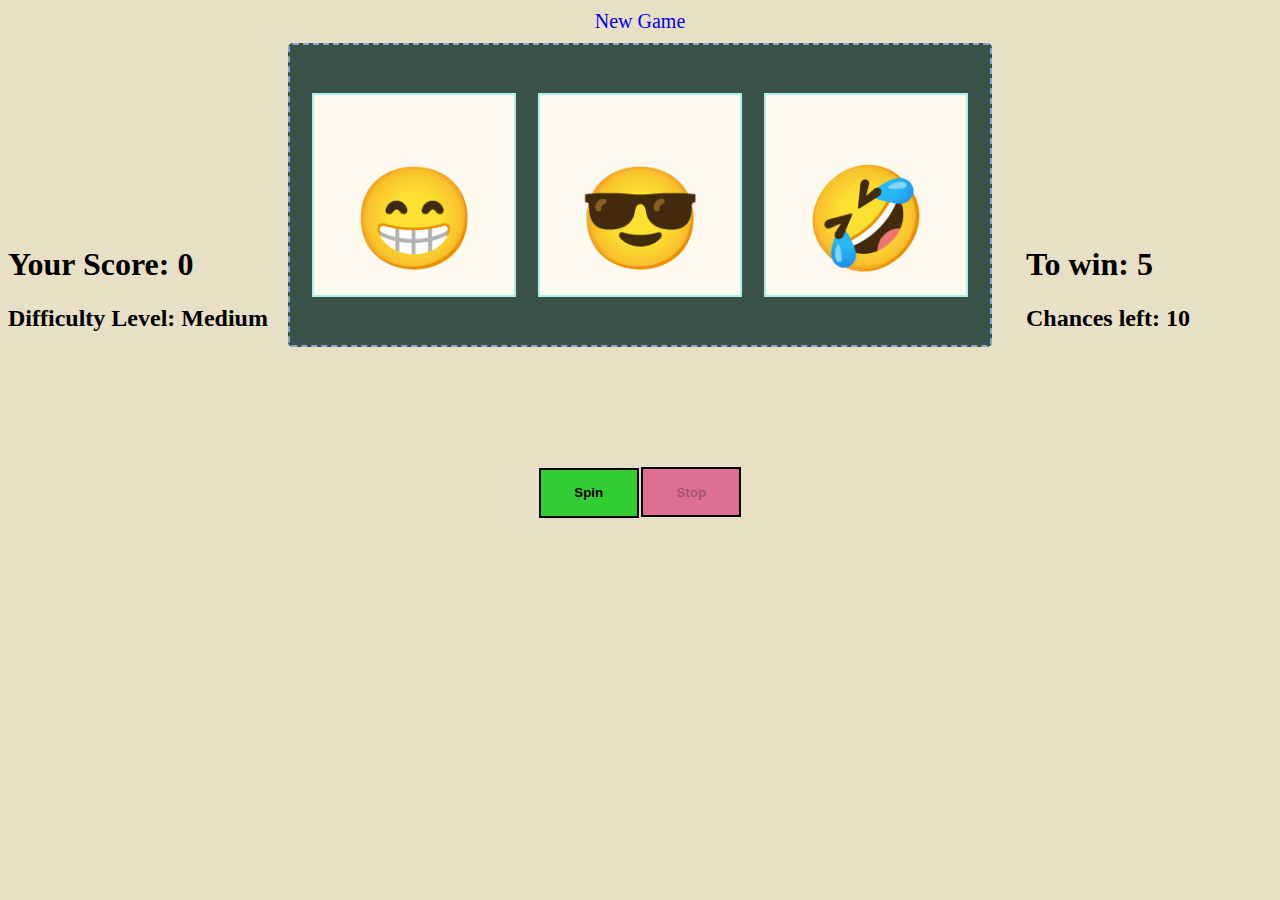
==== game.html @ d19b077f "Renamed the file names in correct order" ====
<!DOCTYPE html>
<html lang="en">

<head>
    <meta charset="UTF-8">
    <meta name="viewport" content="width=device-width, initial-scale=1.0">
    <title>Game by Ritwik</title>
    <link rel="stylesheet" href="game.css">
    <script async defer src="./game.js"></script>
</head>

<body>
    <a href="./menu.html" id="back">New Game</a>
    <div>
        <div class="machine">
            <div class="slot" id="slot1">
                <div class="value" id="value1">😁</div>
            </div>
            <div class="slot" id="slot2">
                <div class="value" id="value2">😎</div>
            </div>
            <div class="slot" id="slot3">
                <div class="value" id="value3">🤣</div>
            </div>

        </div>
    </div>
    <div class="button">
        <button id="btnSpin">
            Spin
        </button>
        <button id="btnStop">
            Stop
        </button>
    </div>
    <div class="left">
        <h1 id="score">Your Score:0</h1>
        <h2 id="difficulty">Difficulty Level:Easy</h2>
    </div>
    <div class="right">
        <h1 id="toWin">To win:0</h1>
        <h2 id="chances">Chances left:0</h2>
    </div>

</body>

</html>
---- game.css ----
:root{
    --speed:5;
}
body{
    background-color:#e7dfc6;
}
.machine{
    
    background-color:#3B5249;
    border-radius: 5px;
    border: dashed 2px #8EA4D2;
    height: 300px;
    width: 700px;
    margin: auto;
    margin-top: 10px;
    display: flex;
    justify-content: space-evenly;
    align-items: center;
    animation: welcomeanimation 1s 1;
    animation-fill-mode: forwards;
}

.slot{
    width: 200px;
    height: 200px;
    background-color: floralwhite;
    border:paleturquoise solid 2px;
    text-align: center;
    font-size: 100px;
    line-height: 250px;
    overflow: hidden;
}

.slot > .value{
    /* animations cannot be applied to inline elements , therefore change the display to inline block */
    /* display: inline-block;   */
    /* position: relative; */
    animation-name: slotspin;
    animation-duration: calc(1s/var(--speed));
    animation-iteration-count: infinite;
    animation-timing-function: linear;
    animation-play-state: paused; 
    
}




.button{
    font-size: 10px;
    border-radius: 5px;
    
    text-align: center;
    
    margin: 20px;
}
#btnSpin{
    position: relative;
    font-weight: bold;
    background-color: limegreen;
    padding: 5px; 
    height: 50px;
    line-height: 22px;
    width: 100px;
    border:black 2px solid;
    top: 100px;
}
#btnSpin:hover{
    font-weight: bold;
    background-color: darkgreen;
}


#btnStop{
    position: relative;
    top: 100px;
    font-weight: bold;
    background-color: palevioletred;
    padding: 1px;
    height: 50px;
    width: 100px;
    border:black 2px solid;
}
#btnStop:hover{
    background-color: darkred;
}

#btnResume{
    
    font-weight: bold;
    background-color: palevioletred;
    padding: 1px;
    height: 50px;
    width: 100px;
    border:black 2px solid;
}
#btnResume:hover{
    background-color: darkred;
}

#back{
    display: block;
    text-align: center;
    text-decoration: none;
    font-size: 20px;
    margin: 10px;
}
#back:hover{
    color: darkred;
}

.left{
    position:absolute;
    top: 25vh;
}
.right{
    position: absolute;
    top: 25vh;
    right: 10vh;
}

@keyframes slotspin{
    0%{
        transform: translateY(-15px);
    }
    0.1%{
        transform: translateY(-300px);
    }
    100%{
        transform: translateY(300px);
    }
}

@keyframes spinstopping{
    0%{
        transform: translateY(-100px);
    }
    100%{
        transform: translateY(-15px);
    }
}

@keyframes welcomeanimation{
    0%{
        transform: translateY(-500px);
    }
    100%{
        transform: translateY(100px);
    }
}

@media (max-width:1200px){
    body{
    }
    h1{
        font-size: 25px;
        margin-bottom: 0px;
        text-align: center;
    }
    h2{
        margin-top: 0px;
        font-size: 18px;
        text-align: center;
    }
    .left{
        position: relative;
        top: -220px;
        display: block;
        
    }
    .right{
        position: relative;
        display: block;
        top: 20px;
        left: 5px ;
    }
    .machine{
        width: 450px;
        height: 170px;
    }
    .slot{
        width: 120px;
        height: 120px;
        font-size: 80px;
    }
    
    @keyframes slotspin{
        0%{
            transform: translateY(-60px);
        }
        0.1%{
            transform: translateY(-300px);
        }
        100%{
            transform: translateY(300px);
        }
    }

    @keyframes spinstopping{
        0%{
            transform: translateY(-120px);
        }
        100%{
            transform: translateY(-60px);
        }
    }
}
@media (max-width:600px){
    .machine{
        width: 300px;
        height: 100px;
    }
    .slot{
        width: 70px;
        height: 60px;
        font-size: 50px;
    }
    #back{
        margin: 30px;
    }
    @keyframes slotspin{
        0%{
            transform: translateY(-95px);
        }
        0.1%{
            transform: translateY(-300px);
        }
        100%{
            transform: translateY(300px);
        }
    }
    @keyframes spinstopping{
        0%{
            transform: translateY(-120px);
        }
        100%{
            transform: translateY(-95px);
        }
    }
}
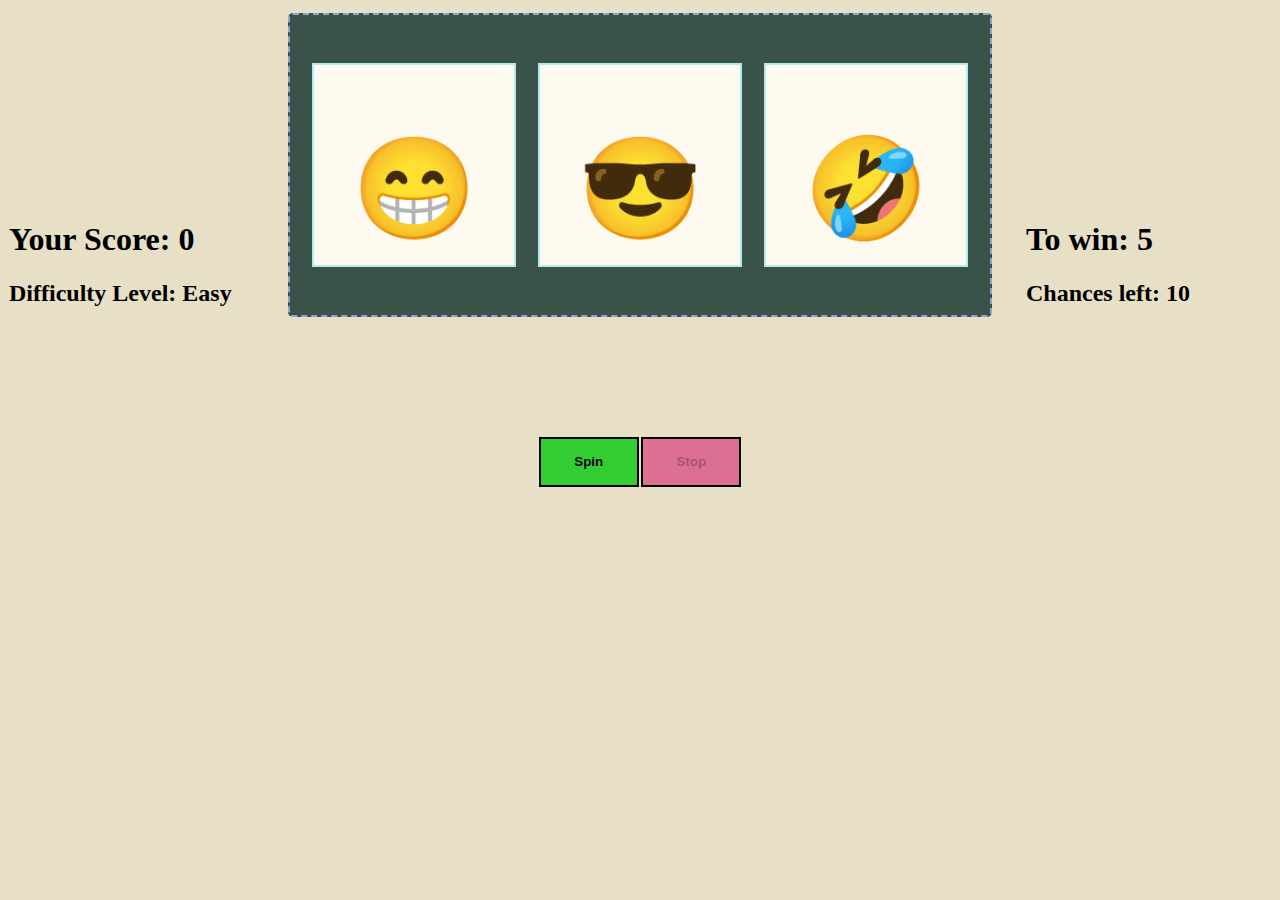
==== commit 3dfa714f: "fixed issues related to display, speed and added the game status bar" ====
--- a/game.html
+++ b/game.html
@@ -11,8 +11,12 @@
 
 <body>
     <a href="./menu.html" id="back">New Game</a>
+    <div class="divStats">
+        <h1 id="h1Stats">Spin the Wheel</h1>
+    </div>
     <div>
         <div class="machine">
+
             <div class="slot" id="slot1">
                 <div class="value" id="value1">😁</div>
             </div>
--- a/game.css
+++ b/game.css
@@ -1,18 +1,20 @@
 :root{
-    --speed:5;
+    --speed:2;
 }
 body{
     background-color:#e7dfc6;
 }
 .machine{
-    
+    position: relative;;
     background-color:#3B5249;
     border-radius: 5px;
     border: dashed 2px #8EA4D2;
     height: 300px;
     width: 700px;
     margin: auto;
-    margin-top: 10px;
+    margin-top: 0px;
+    top: -100px;
+    
     display: flex;
     justify-content: space-evenly;
     align-items: center;
@@ -32,11 +34,8 @@
 }
 
 .slot > .value{
-    /* animations cannot be applied to inline elements , therefore change the display to inline block */
-    /* display: inline-block;   */
-    /* position: relative; */
     animation-name: slotspin;
-    animation-duration: calc(1s/var(--speed));
+    animation-duration: calc((1s/var(--speed))*2);
     animation-iteration-count: infinite;
     animation-timing-function: linear;
     animation-play-state: paused; 
@@ -47,6 +46,8 @@
 
 
 .button{
+    position: relative;
+    top: -100px;
     font-size: 10px;
     border-radius: 5px;
     
@@ -111,12 +112,21 @@
 
 .left{
     position:absolute;
-    top: 25vh;
+    top: 200px;
+    left:1vh
 }
 .right{
     position: absolute;
-    top: 25vh;
+    top: 200px;
     right: 10vh;
+}
+
+.divStats{
+    color: #5D2E46;
+    text-align: center;
+    margin: 0;
+    padding: 0;
+
 }
 
 @keyframes slotspin{
@@ -149,9 +159,7 @@
     }
 }
 
-@media (max-width:1200px){
-    body{
-    }
+@media (max-width:1240px){
     h1{
         font-size: 25px;
         margin-bottom: 0px;
@@ -162,28 +170,44 @@
         font-size: 18px;
         text-align: center;
     }
-    .left{
+   
+    .machine{
+        width: 650px;
+        height: 230px;
+    }
+    
+    .divStats{
+        margin: 10px;
+    }
+
+}
+@media (max-width:1100px){
+    
+     .left{
         position: relative;
-        top: -220px;
+        top: 5px;
         display: block;
         
     }
     .right{
         position: relative;
         display: block;
-        top: 20px;
+        top: 15px;
         left: 5px ;
     }
+    
+}
+
+@media (max-width:700px){
     .machine{
-        width: 450px;
-        height: 170px;
+        width: 350px;
+        height: 180px;
     }
     .slot{
-        width: 120px;
-        height: 120px;
-        font-size: 80px;
-    }
-    
+        width: 100px;
+        height: 130px;
+        font-size:80px ;
+    }
     @keyframes slotspin{
         0%{
             transform: translateY(-60px);
@@ -195,7 +219,6 @@
             transform: translateY(300px);
         }
     }
-
     @keyframes spinstopping{
         0%{
             transform: translateY(-120px);
@@ -205,38 +228,6 @@
         }
     }
 }
-@media (max-width:600px){
-    .machine{
-        width: 300px;
-        height: 100px;
-    }
-    .slot{
-        width: 70px;
-        height: 60px;
-        font-size: 50px;
-    }
-    #back{
-        margin: 30px;
-    }
-    @keyframes slotspin{
-        0%{
-            transform: translateY(-95px);
-        }
-        0.1%{
-            transform: translateY(-300px);
-        }
-        100%{
-            transform: translateY(300px);
-        }
-    }
-    @keyframes spinstopping{
-        0%{
-            transform: translateY(-120px);
-        }
-        100%{
-            transform: translateY(-95px);
-        }
-    }
-}
-
-
+
+
+
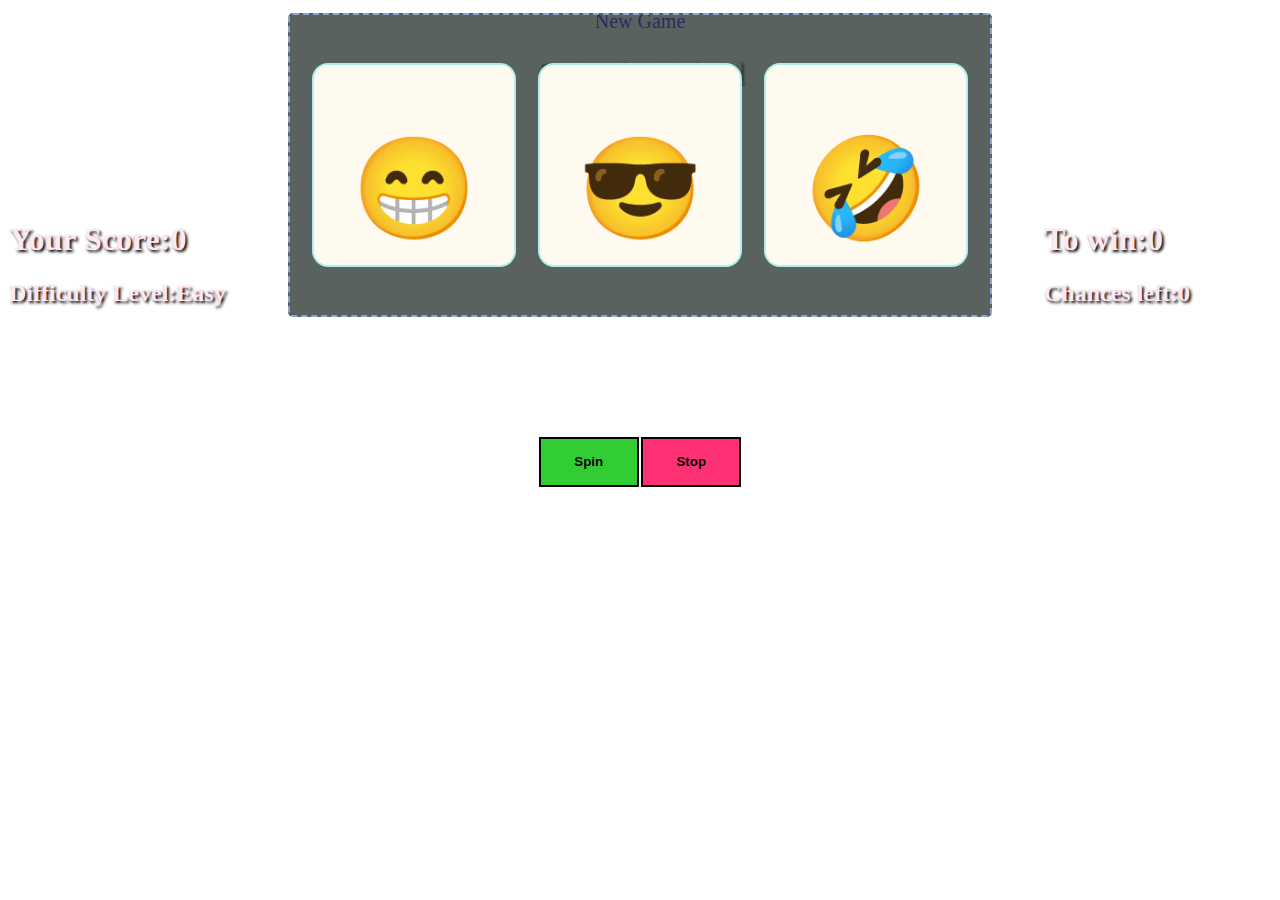
==== commit d86c8d1b: "Merge pull request #1 from abhishekadhikari23/abhishek" ====
--- a/game.html
+++ b/game.html
@@ -7,6 +7,11 @@
     <title>Game by Ritwik</title>
     <link rel="stylesheet" href="game.css">
     <script async defer src="./game.js"></script>
+    <link rel="stylesheet" href="https://cdn.jsdelivr.net/npm/bootstrap@4.5.3/dist/css/bootstrap.min.css" integrity="sha384-TX8t27EcRE3e/ihU7zmQxVncDAy5uIKz4rEkgIXeMed4M0jlfIDPvg6uqKI2xXr2" crossorigin="anonymous">
+
+<!-- jQuery and JS bundle w/ Popper.js -->
+<script src="https://code.jquery.com/jquery-3.5.1.slim.min.js" integrity="sha384-DfXdz2htPH0lsSSs5nCTpuj/zy4C+OGpamoFVy38MVBnE+IbbVYUew+OrCXaRkfj" crossorigin="anonymous"></script>
+<script src="https://cdn.jsdelivr.net/npm/bootstrap@4.5.3/dist/js/bootstrap.bundle.min.js" integrity="sha384-ho+j7jyWK8fNQe+A12Hb8AhRq26LrZ/JpcUGGOn+Y7RsweNrtN/tE3MoK7ZeZDyx" crossorigin="anonymous"></script>
 </head>
 
 <body>
@@ -30,10 +35,10 @@
         </div>
     </div>
     <div class="button">
-        <button id="btnSpin">
+        <button id="btnSpin" class="btn btn-lg">
             Spin
         </button>
-        <button id="btnStop">
+        <button id="btnStop" class="btn btn-lg">
             Stop
         </button>
     </div>
--- a/game.css
+++ b/game.css
@@ -2,11 +2,12 @@
     --speed:2;
 }
 body{
-    background-color:#e7dfc6;
+    background: url("https://pixabay.com/get/54e9d2474c56ae14f6d1867dda353678153bd9e75658724f_1920.jpg");
+    background-size: cover;
 }
 .machine{
     position: relative;;
-    background-color:#3B5249;
+    background-color:#303a36cb;
     border-radius: 5px;
     border: dashed 2px #8EA4D2;
     height: 300px;
@@ -29,6 +30,7 @@
     border:paleturquoise solid 2px;
     text-align: center;
     font-size: 100px;
+    border-radius: 1rem;
     line-height: 250px;
     overflow: hidden;
 }
@@ -61,12 +63,14 @@
     background-color: limegreen;
     padding: 5px; 
     height: 50px;
+    opacity: 1;
     line-height: 22px;
     width: 100px;
     border:black 2px solid;
     top: 100px;
 }
 #btnSpin:hover{
+    opacity: 1;
     font-weight: bold;
     background-color: darkgreen;
 }
@@ -75,6 +79,21 @@
 #btnStop{
     position: relative;
     top: 100px;
+    font-weight: bold;
+    opacity: 1;
+    background-color: rgb(255, 49, 117);
+    padding: 1px;
+    height: 50px;
+    width: 100px;
+    border:black 2px solid;
+}
+#btnStop:hover{
+    opacity: 1;
+    background-color: darkred;
+}
+
+#btnResume{
+    
     font-weight: bold;
     background-color: palevioletred;
     padding: 1px;
@@ -82,19 +101,6 @@
     width: 100px;
     border:black 2px solid;
 }
-#btnStop:hover{
-    background-color: darkred;
-}
-
-#btnResume{
-    
-    font-weight: bold;
-    background-color: palevioletred;
-    padding: 1px;
-    height: 50px;
-    width: 100px;
-    border:black 2px solid;
-}
 #btnResume:hover{
     background-color: darkred;
 }
@@ -112,17 +118,22 @@
 
 .left{
     position:absolute;
+    color: #ffe7f3;
+    text-shadow: black 2px 2px 3px;
     top: 200px;
     left:1vh
 }
 .right{
     position: absolute;
+    color: #ffe7f3;
+    text-shadow: black 2px 2px 3px;
     top: 200px;
     right: 10vh;
 }
 
 .divStats{
-    color: #5D2E46;
+    color: #ffe7f3;
+    text-shadow: black 2px 2px 3px;
     text-align: center;
     margin: 0;
     padding: 0;
